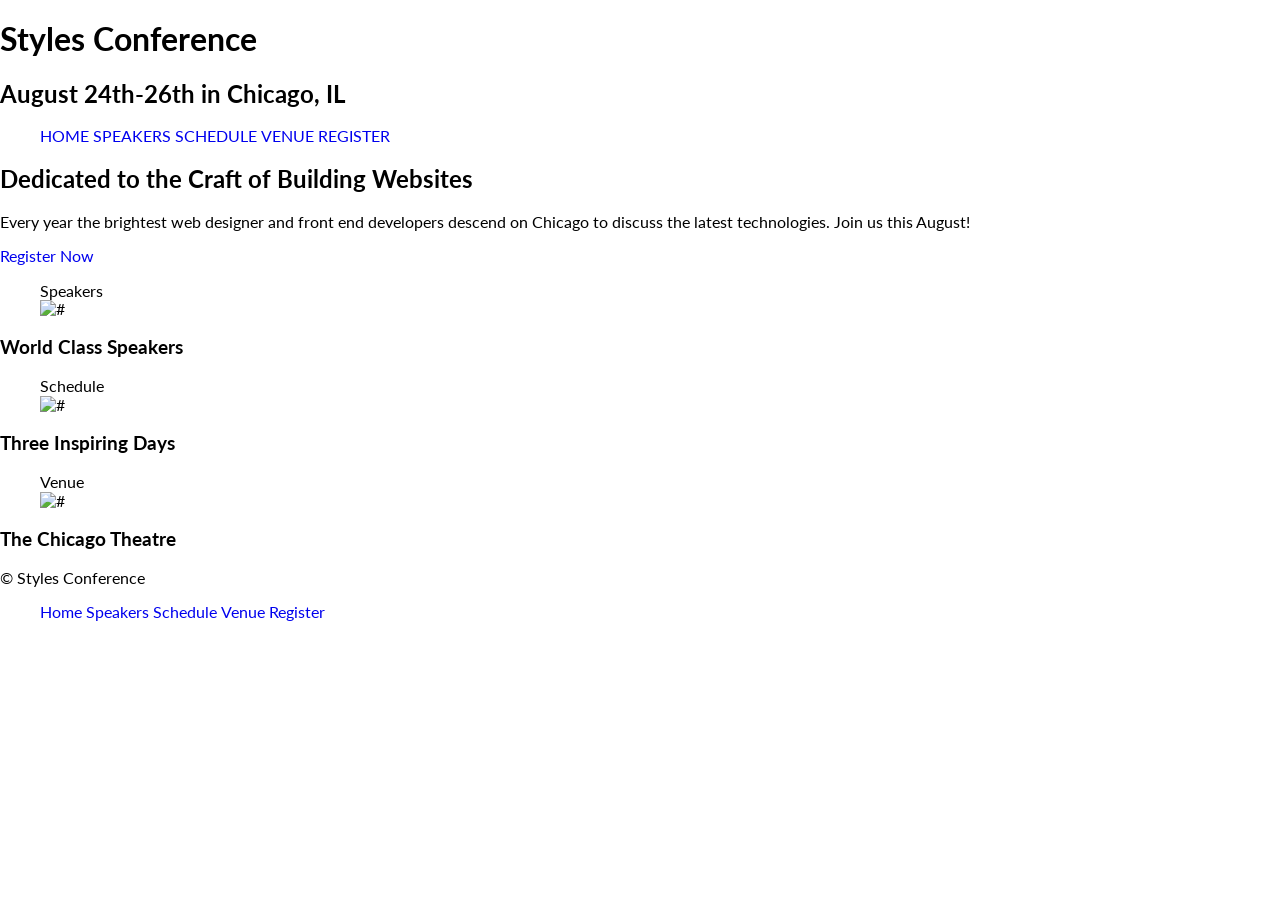
==== index.html @ 30395a57 "add content to index and base stylesheets" ====
<!DOCTYPE html>
<html>

<head>
    <meta charset="utf-8">
    <meta http-equiv="X-UA-Compatible" content="IE=edge">
    <title>Home - Styles Conference</title>
    <meta name="description" content="Homepage for the annual Styles conference held in Chicago">
    <meta name="viewport" content="width=device-width, initial-scale=1">
    <link rel="stylesheet" href="styles/normalize.css">
    <link rel="stylesheet" href="styles/index-style.css">
</head>

<body>

    <header>
        <h1>Styles Conference</h1>
        <h2>August 24th-26th in Chicago, IL</h2>
        <nav>
            <ul>
                <li><a href="/index.html">HOME</a></li>
                <li><a href="/speakers.html">SPEAKERS</a></li>
                <li><a href="/schedule.html">SCHEDULE</a></li>
                <li> <a href="/venue.html">VENUE</a></li>
                <li><a href="/register.html">REGISTER</a></li>
            </ul>
        </nav>
    </header>

    <section>
        <h2>Dedicated to the Craft of Building Websites</h2>
        <p>Every year the brightest web designer and front end developers descend on Chicago to discuss the latest
            technologies. Join us this August!</p>
        <a href="/register.html">Register Now</a>
    </section>

    <main>

        <section>
            <figure>
                <figcaption>Speakers</figcaption>
                <img src="#" alt="#">
            </figure>
            <h3>World Class Speakers</h3>
        </section>

        <section>
            <figure>
                <figcaption>Schedule</figcaption>
                <img src="#" alt="#">
            </figure>
            <h3>Three Inspiring Days</h3>
        </section>

        <section>
            <figure>
                <figcaption>Venue</figcaption>
                <img src="#" alt="#">
            </figure>
            <h3>The Chicago Theatre</h3>
        </section>

    </main>

    <footer>
        <div>
            <p>&copy; Styles Conference</p>
        </div>
         <nav>
             <ul>
                 <li><a href="/index.html">Home</a></li>
                 <li><a href="/speakers.html">Speakers</a></li>
                 <li><a href="/schedule.html">Schedule</a></li>
                 <li> <a href="/venue.html">Venue</a></li>
                 <li><a href="/register.html">Register</a></li>
             </ul>
         </nav>
    </footer>

</body>

</html>
---- styles/index-style.css ----
@import url('https://fonts.googleapis.com/css2?family=Lato:wght@100;300;400&display=swap');

 body {
         font-family: 'Lato', sans-serif;

 }
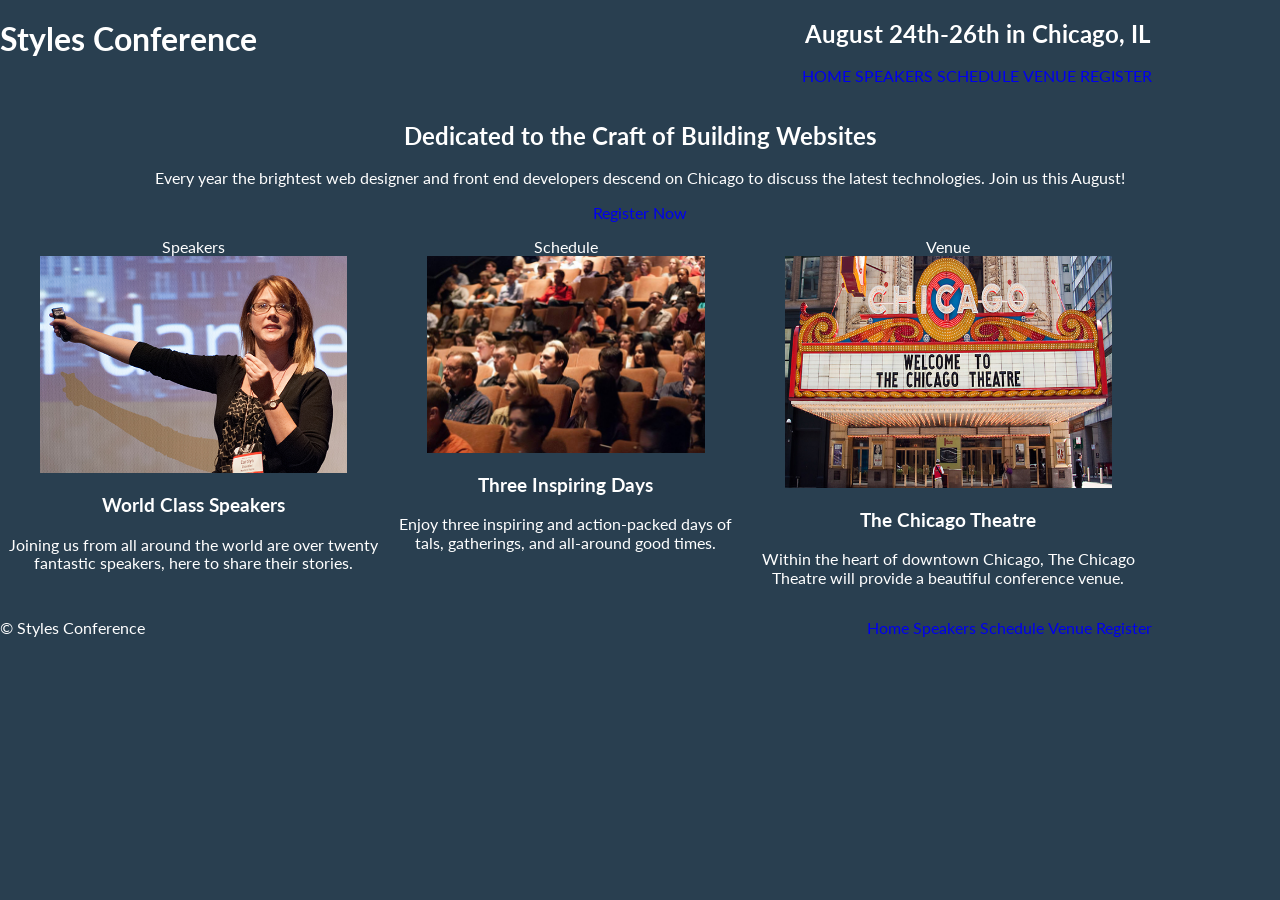
==== commit 10dda5e5: "add container html and css style" ====
--- a/index.html
+++ b/index.html
@@ -12,21 +12,24 @@
 </head>
 
 <body>
-
-    <header>
-        <h1>Styles Conference</h1>
-        <h2>August 24th-26th in Chicago, IL</h2>
-        <nav>
-            <ul>
-                <li><a href="/index.html">HOME</a></li>
-                <li><a href="/speakers.html">SPEAKERS</a></li>
-                <li><a href="/schedule.html">SCHEDULE</a></li>
-                <li> <a href="/venue.html">VENUE</a></li>
-                <li><a href="/register.html">REGISTER</a></li>
-            </ul>
-        </nav>
+    <!--Header-->
+    <header class="flex-container">
+        <h1 class="conf-logo">Styles Conference</h1>
+        <div>
+            <h2>August 24th-26th in Chicago, IL</h2>
+            <nav class="main-nav">
+                <ul>
+                    <li><a href="/index.html">HOME</a></li>
+                    <li><a href="/speakers.html">SPEAKERS</a></li>
+                    <li><a href="/schedule.html">SCHEDULE</a></li>
+                    <li> <a href="/venue.html">VENUE</a></li>
+                    <li><a href="/register.html">REGISTER</a></li>
+                </ul>
+            </nav>
+        </div>
     </header>
 
+    <!--Summary-->
     <section>
         <h2>Dedicated to the Craft of Building Websites</h2>
         <p>Every year the brightest web designer and front end developers descend on Chicago to discuss the latest
@@ -34,47 +37,50 @@
         <a href="/register.html">Register Now</a>
     </section>
 
-    <main>
-
-        <section>
-            <figure>
+    <!--Main Cards-->
+    <main class="flex-container">
+        <section class="conf-card">
+            <figure class="conf-card--img">
                 <figcaption>Speakers</figcaption>
-                <img src="#" alt="#">
+                <img src="images/speakers.jpg" alt="Carolyn R. speaking on stage">
             </figure>
             <h3>World Class Speakers</h3>
+            <p>Joining us from all around the world are over twenty fantastic speakers, here to share their stories.</p>
         </section>
 
-        <section>
-            <figure>
+        <section class="conf-card">
+            <figure class="conf-card--img">
                 <figcaption>Schedule</figcaption>
-                <img src="#" alt="#">
+                <img src="images/schedule.jpg" alt="Audience at a lecture">
             </figure>
             <h3>Three Inspiring Days</h3>
+            <p>Enjoy three inspiring and action-packed days of tals, gatherings, and all-around good times.</p>
         </section>
 
-        <section>
-            <figure>
+        <section class="conf-card">
+            <figure class="conf-card--img">
                 <figcaption>Venue</figcaption>
-                <img src="#" alt="#">
+                <img src="images/venue.jpg" alt="Exterior shot of the Chicago Theatre">
             </figure>
             <h3>The Chicago Theatre</h3>
+            <p>Within the heart of downtown Chicago, The Chicago Theatre will provide a beautiful conference venue.</p>
         </section>
-
     </main>
 
-    <footer>
+    <!--Footer-->
+    <footer class="flex-container">
         <div>
             <p>&copy; Styles Conference</p>
         </div>
-         <nav>
-             <ul>
-                 <li><a href="/index.html">Home</a></li>
-                 <li><a href="/speakers.html">Speakers</a></li>
-                 <li><a href="/schedule.html">Schedule</a></li>
-                 <li> <a href="/venue.html">Venue</a></li>
-                 <li><a href="/register.html">Register</a></li>
-             </ul>
-         </nav>
+        <nav>
+            <ul>
+                <li><a href="/index.html">Home</a></li>
+                <li><a href="/speakers.html">Speakers</a></li>
+                <li><a href="/schedule.html">Schedule</a></li>
+                <li> <a href="/venue.html">Venue</a></li>
+                <li><a href="/register.html">Register</a></li>
+            </ul>
+        </nav>
     </footer>
 
 </body>
--- a/styles/index-style.css
+++ b/styles/index-style.css
@@ -2,5 +2,18 @@
 
  body {
          font-family: 'Lato', sans-serif;
+         
+         text-align: center;
+         background-color: #293f50;
+         color: white;
+ }
 
+ img {
+         width: 100%;
+ }
+
+ .flex-container {
+         display: flex;
+         justify-content: space-between;
+         width: 90%;
  }
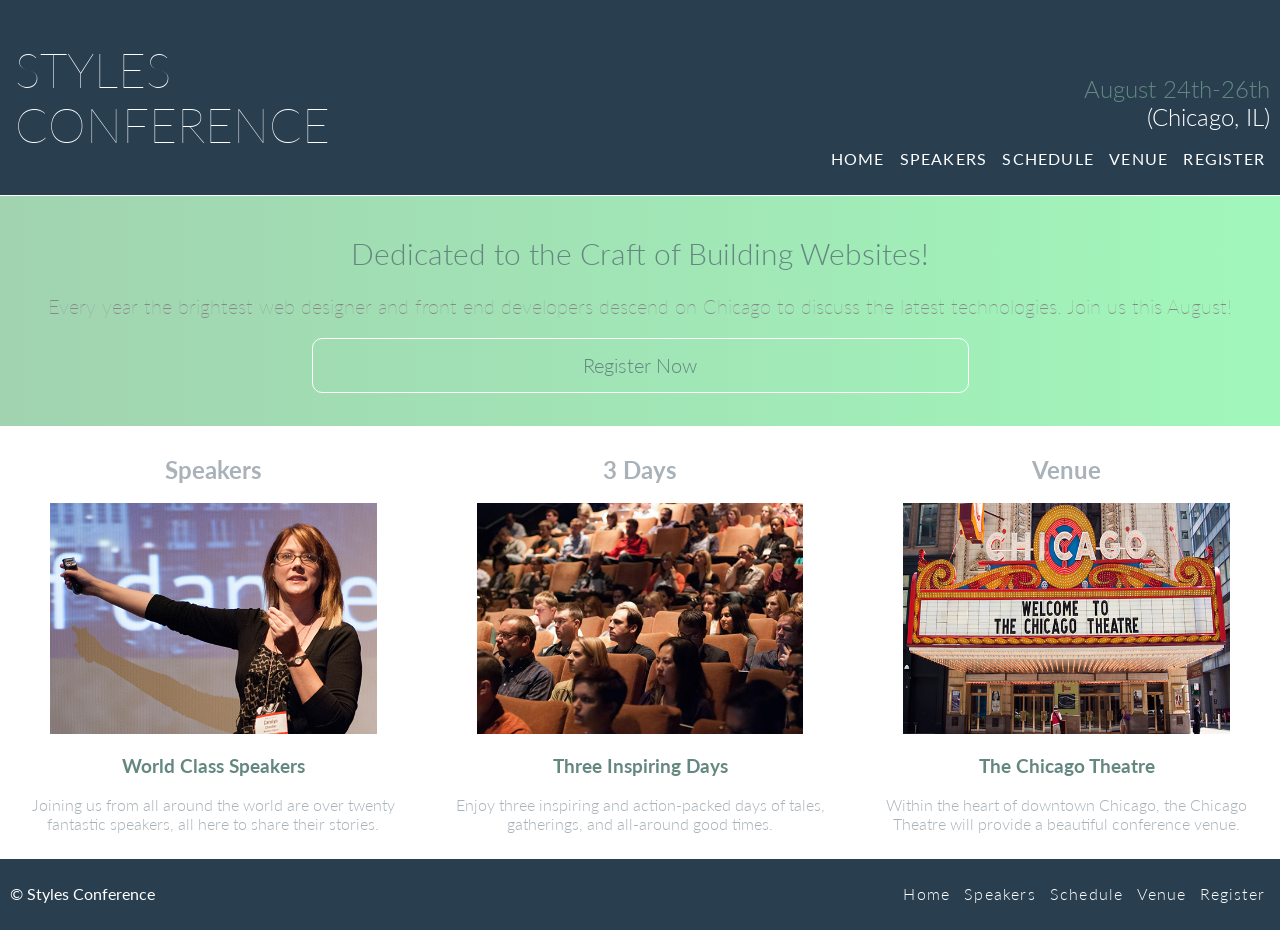
==== commit 6d33dbda: "add global css styles" ====
--- a/index.html
+++ b/index.html
@@ -2,87 +2,91 @@
 <html>
 
 <head>
-    <meta charset="utf-8">
-    <meta http-equiv="X-UA-Compatible" content="IE=edge">
-    <title>Home - Styles Conference</title>
-    <meta name="description" content="Homepage for the annual Styles conference held in Chicago">
-    <meta name="viewport" content="width=device-width, initial-scale=1">
-    <link rel="stylesheet" href="styles/normalize.css">
-    <link rel="stylesheet" href="styles/index-style.css">
+  <meta charset="utf-8">
+  <title>Home - Styles Conference</title>
+  <meta name="description" content="Homepage for the annual Styles conference held in Chicago">
+  <meta name="viewport" content="width=device-width, initial-scale=1">
+  <link rel="stylesheet" href="styles/normalize.css">
+  <link rel="stylesheet" href="styles/global.css">
+  <link rel="stylesheet" href="styles/main.css">
 </head>
 
 <body>
-    <!--Header-->
-    <header class="flex-container">
-        <h1 class="conf-logo">Styles Conference</h1>
-        <div>
-            <h2>August 24th-26th in Chicago, IL</h2>
-            <nav class="main-nav">
-                <ul>
-                    <li><a href="/index.html">HOME</a></li>
-                    <li><a href="/speakers.html">SPEAKERS</a></li>
-                    <li><a href="/schedule.html">SCHEDULE</a></li>
-                    <li> <a href="/venue.html">VENUE</a></li>
-                    <li><a href="/register.html">REGISTER</a></li>
-                </ul>
-            </nav>
-        </div>
-    </header>
+  <!--Header-->
+  <header class="header flex-static">
+    <div class="header-left">
+      <h1 class="header-logo"><a href="index.html">Styles<br> Conference</a></h1>
+    </div>
+    <div class="header-right">
+      <h2 class="header-dates">August 24th-26th <br><a href="venue.html">(Chicago, IL)</a></h2>
+      <nav class="header-nav">
+        <ul>
+          <li><a href="/index.html">HOME</a></li>
+          <li><a href="/speakers.html">SPEAKERS</a></li>
+          <li><a href="/schedule.html">SCHEDULE</a></li>
+          <li> <a href="/venue.html">VENUE</a></li>
+          <li><a href="/register.html">REGISTER</a></li>
+        </ul>
+      </nav>
+    </div>
+  </header>
 
-    <!--Summary-->
-    <section>
-        <h2>Dedicated to the Craft of Building Websites</h2>
-        <p>Every year the brightest web designer and front end developers descend on Chicago to discuss the latest
-            technologies. Join us this August!</p>
-        <a href="/register.html">Register Now</a>
+  <!--Summary-->
+  <section id="hero-box">
+    <div id="hero-content">
+      <h2>Dedicated to the Craft of Building Websites!</h2>
+      <p>Every year the brightest web designer and front end developers descend on Chicago to discuss the latest
+        technologies. Join us this August!</p>
+      <div class="btn"><a href="/register.html">Register Now</a></div>
+    </div>
+  </section>
+
+  <!--Main-->
+  <main class="main-flex">
+    <section class="conf-card">
+      <h2>Speakers</h2>
+      <figure class="conf-card--img">
+        <img src="images/speakers.jpg" alt="Carolyn R. speaking on stage">
+      </figure>
+      <h3>World Class Speakers</h3>
+      <p>Joining us from all around the world are over twenty fantastic speakers, all here to share their stories.</p>
     </section>
 
-    <!--Main Cards-->
-    <main class="flex-container">
-        <section class="conf-card">
-            <figure class="conf-card--img">
-                <figcaption>Speakers</figcaption>
-                <img src="images/speakers.jpg" alt="Carolyn R. speaking on stage">
-            </figure>
-            <h3>World Class Speakers</h3>
-            <p>Joining us from all around the world are over twenty fantastic speakers, here to share their stories.</p>
-        </section>
+    <section class="conf-card">
+      <h2>3 Days</h2>
+      <figure class="conf-card--img">
+        <img src="images/schedule.jpg" alt="Audience at a lecture">
+      </figure>
+      <h3>Three Inspiring Days</h3>
+      <p>Enjoy three inspiring and action-packed days of tales, gatherings, and all-around good times.</p>
+    </section>
 
-        <section class="conf-card">
-            <figure class="conf-card--img">
-                <figcaption>Schedule</figcaption>
-                <img src="images/schedule.jpg" alt="Audience at a lecture">
-            </figure>
-            <h3>Three Inspiring Days</h3>
-            <p>Enjoy three inspiring and action-packed days of tals, gatherings, and all-around good times.</p>
-        </section>
+    <section class="conf-card">
+      <h2>Venue</h2>
+      <figure class="conf-card--img">
+        <img src="images/venue.jpg" alt="Exterior shot of the Chicago Theatre">
+      </figure>
+      <h3>The Chicago Theatre</h3>
+      <p>Within the heart of downtown Chicago, the Chicago Theatre will provide a beautiful conference venue.</p>
+    </section>
+  </main>
 
-        <section class="conf-card">
-            <figure class="conf-card--img">
-                <figcaption>Venue</figcaption>
-                <img src="images/venue.jpg" alt="Exterior shot of the Chicago Theatre">
-            </figure>
-            <h3>The Chicago Theatre</h3>
-            <p>Within the heart of downtown Chicago, The Chicago Theatre will provide a beautiful conference venue.</p>
-        </section>
-    </main>
-
-    <!--Footer-->
-    <footer class="flex-container">
-        <div>
-            <p>&copy; Styles Conference</p>
-        </div>
-        <nav>
-            <ul>
-                <li><a href="/index.html">Home</a></li>
-                <li><a href="/speakers.html">Speakers</a></li>
-                <li><a href="/schedule.html">Schedule</a></li>
-                <li> <a href="/venue.html">Venue</a></li>
-                <li><a href="/register.html">Register</a></li>
-            </ul>
-        </nav>
-    </footer>
+  <!--Footer-->
+  <footer class="footer-box flex-static">
+    <div class="footer-left">
+      <p>&copy; Styles Conference</p>
+    </div>
+    <nav class="footer-nav footer-right">
+      <ul>
+        <li><a href="/index.html">Home</a></li>
+        <li><a href="/speakers.html">Speakers</a></li>
+        <li><a href="/schedule.html">Schedule</a></li>
+        <li><a href="/venue.html">Venue</a></li>
+        <li><a href="/register.html">Register</a></li>
+      </ul>
+    </nav>
+  </footer>
 
 </body>
 
-</html>+</html>
--- a/styles/global.css
+++ b/styles/global.css
@@ -0,0 +1,90 @@
+ @import url('https://fonts.googleapis.com/css2?family=Lato:wght@100;300&display=swap');
+
+ :root {
+   --sea-green: #648880;
+   --bg-blue: #293f50;
+   --gray: #888;
+   --cool-gray: #a9b2b9;
+ }
+
+ main {
+   background-color: white;
+ }
+
+ /*GLOBAL SETS*/
+ body {
+   width: 100%;
+   font-family: 'Lato', sans-serif;
+   background-color: var(--bg-blue);
+   color: white;
+   box-sizing: content-box;
+   min-height: 100vh;
+   display: flex;
+   flex-direction: column;
+ }
+
+ a {
+   color: white;
+ }
+
+ a:hover {
+   color: #648880;
+ }
+
+ img {
+   width: 100%;
+ }
+
+ nav ul li {
+   margin: 5px;
+   letter-spacing: 1.2px;
+ }
+
+ .flex-static {
+   display: flex;
+   justify-content: space-between;
+   align-items: flex-end;
+ }
+
+ /*HEADER SETS*/
+ .header {
+   min-height: 100px;
+   border-bottom: 1px solid white;
+   padding: 10px;
+ }
+
+ .header-left {}
+
+ .header-right {
+   text-align: right;
+ }
+
+ .header-logo {
+   font-size: 48px;
+   font-weight: 100;
+   text-transform: uppercase;
+   margin-left: 5px;
+ }
+
+ .header-dates {
+   font-weight: 300;
+   color: #648880;
+ }
+
+ .header-nav {
+   letter-spacing: 1.2px;
+   min-width: 50%;
+ }
+
+ /*FOOTER SETS*/
+ .footer-box {
+   font-size: 16px;
+   padding: 10px;
+   margin-top: auto;
+ }
+
+ .footer-left {}
+
+ .footer-nav {
+   font-weight: 300;
+ }
--- a/styles/main.css
+++ b/styles/main.css
@@ -0,0 +1,61 @@
+@import url('https://fonts.googleapis.com/css2?family=Lato:wght@100;300&display=swap');
+
+:root {
+  --sea-green: #648880;
+  --bg-blue: #293f50;
+  --gray: #888;
+  --cool-gray: #a9b2b9;
+}
+
+/*INDEX SETS*/
+#hero-box {
+  background: linear-gradient(to right, #a1d3b0, #a1f7bb);
+  font-weight: 100;
+  text-align: center;
+  font-size: 20px;
+  color: var(--gray);
+  min-height: 200px;
+  padding: 15px;
+}
+
+#hero-content h2 {
+  font-weight: 300;
+  color: var(--sea-green);
+}
+
+.btn {
+  border: 1px solid white;
+  padding: 15px;
+  border-radius: 10px;
+  margin: 0 auto;
+  width: 50%;
+}
+
+.btn a {
+  color: var(--sea-green);
+  font-weight: 300;
+}
+
+.btn:hover {
+  background-color: var(--cool-gray);
+}
+
+.main-flex {
+  display: flex;
+  background-color: white;
+  text-align: center;
+  color: var(--cool-gray);
+  justify-content: space-around;
+  align-items: center;
+  font-weight: 300;
+  min-height: 400px;
+}
+
+.main-flex h3 {
+  color: var(--sea-green);
+}
+
+.conf-card {
+  width: 40%;
+  padding: 10px;
+}
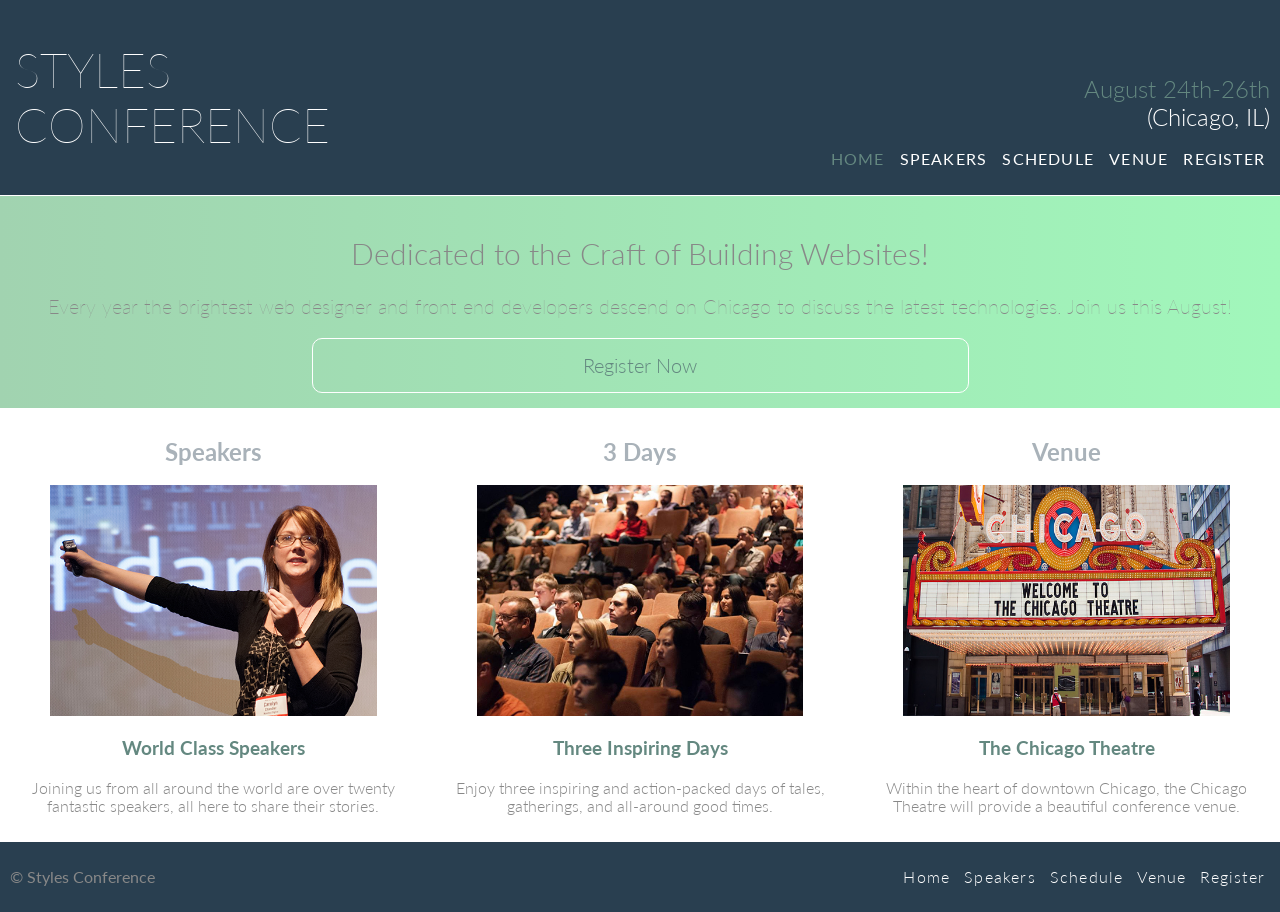
==== commit 46a2dee0: "add other pages and css styles" ====
--- a/index.html
+++ b/index.html
@@ -21,7 +21,7 @@
       <h2 class="header-dates">August 24th-26th <br><a href="venue.html">(Chicago, IL)</a></h2>
       <nav class="header-nav">
         <ul>
-          <li><a href="/index.html">HOME</a></li>
+          <li><a href="/index.html" class="current-page">HOME</a></li>
           <li><a href="/speakers.html">SPEAKERS</a></li>
           <li><a href="/schedule.html">SCHEDULE</a></li>
           <li> <a href="/venue.html">VENUE</a></li>
--- a/styles/global.css
+++ b/styles/global.css
@@ -38,6 +38,10 @@
  nav ul li {
    margin: 5px;
    letter-spacing: 1.2px;
+ }
+
+ .current-page {
+   color: var(--sea-green);
  }
 
  .flex-static {
@@ -88,3 +92,5 @@
  .footer-nav {
    font-weight: 300;
  }
+
+ /*MEDIA QUERIES*/
--- a/styles/main.css
+++ b/styles/main.css
@@ -7,21 +7,31 @@
   --cool-gray: #a9b2b9;
 }
 
-/*INDEX SETS*/
+/*LAYOUT SETS*/
 #hero-box {
   background: linear-gradient(to right, #a1d3b0, #a1f7bb);
   font-weight: 100;
   text-align: center;
   font-size: 20px;
   color: var(--gray);
-  min-height: 200px;
+  min-height: 150px;
   padding: 15px;
 }
 
 #hero-content h2 {
   font-weight: 300;
-  color: var(--sea-green);
 }
+
+.content-row {
+  display: flex;
+
+}
+
+.content-col {
+  padding: 25px;
+}
+
+/*INDEX SETS*/
 
 .btn {
   border: 1px solid white;
@@ -59,3 +69,48 @@
   width: 40%;
   padding: 10px;
 }
+
+/*SPEAKERS SETS*/
+.speaker-text {
+  margin-bottom: 25px;
+  min-height: 500px;
+}
+
+.speaker-text h1 {
+  color: var(--sea-green);
+}
+
+.speaker-text h3, p {
+    color: var(--gray);
+}
+
+
+.speaker-right {
+  text-align: center;
+  margin-bottom: 350px;
+
+}
+
+.speaker-img {
+  border-radius: 50%;
+  width: 100%;
+}
+
+/*VENUE SETS*/
+.content-col h1 {
+  color: var(--sea-green);
+}
+
+.content-col h3, p {
+    color: var(--gray);
+}
+
+.venue-left {
+width: 150px;
+padding: 20px;
+
+}
+
+.venue-right {
+margin: 20px;
+}
